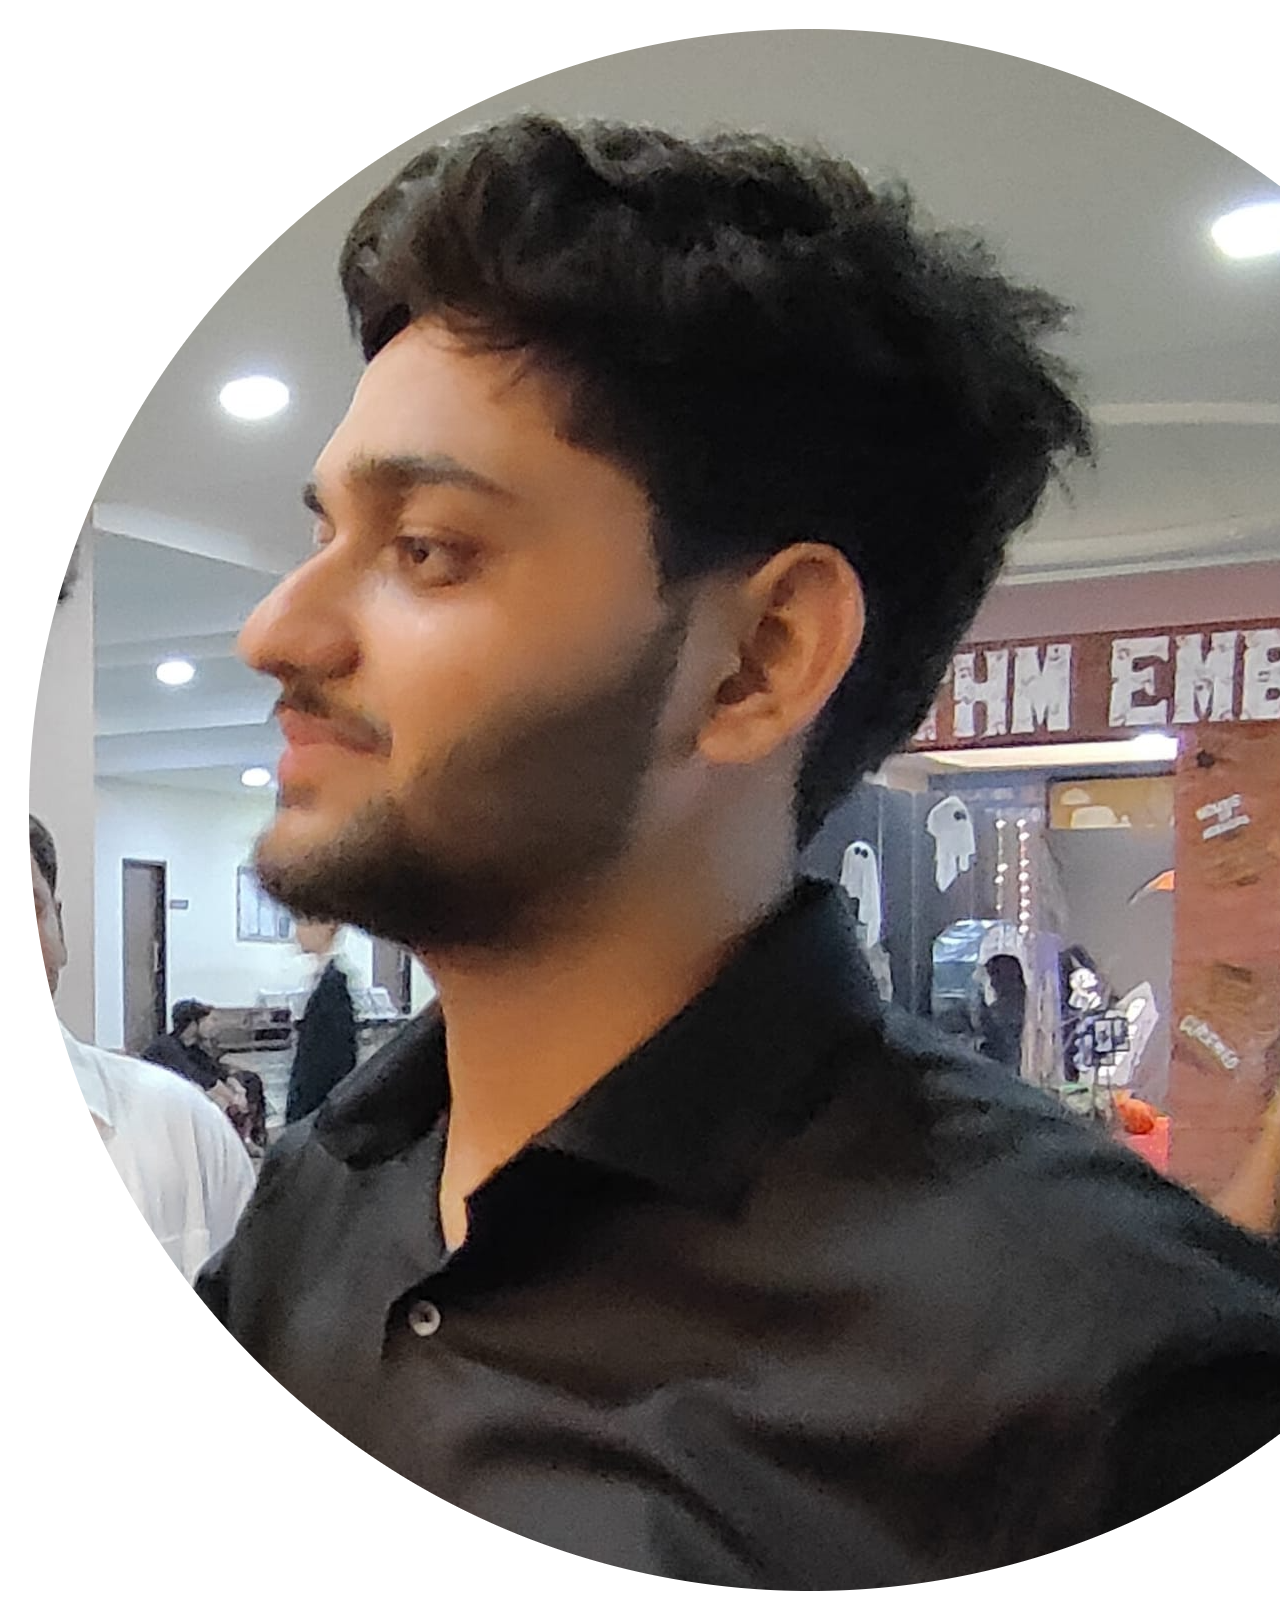
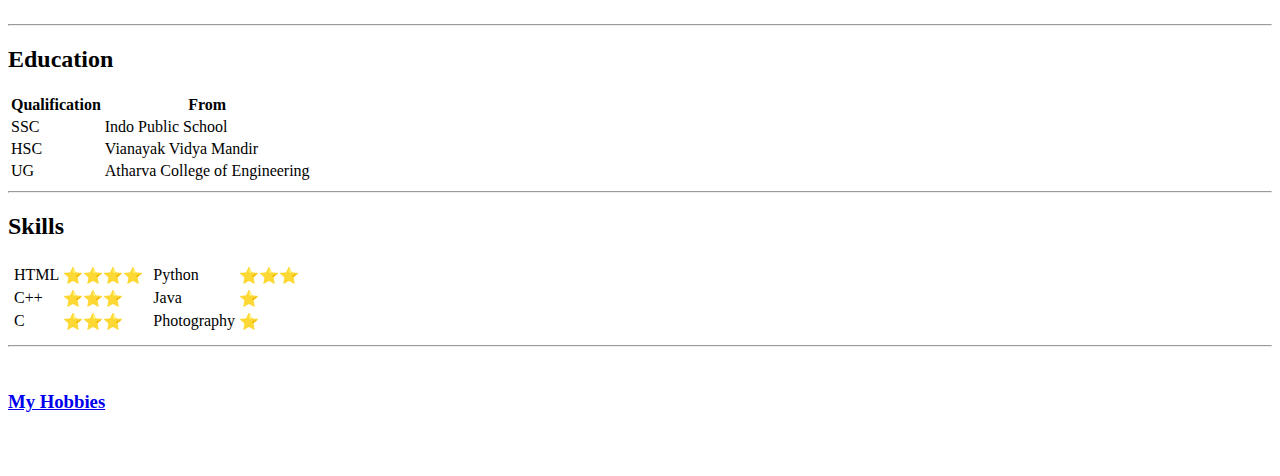
==== index.html @ 31ea30be "Add files via upload" ====
<!DOCTYPE html>
<html lang="en" dir="ltr">

<head>
  <meta charset="utf-8">
  <title>Chirayu's Personal Site</title>
</head>

<link rel="stylesheet" href="css/styles.css">
<body>
  <table cellspacing="20">
    <tr>
      <td><img src="Photos/Me1.png" alt="Chirayu profile picture"></td>
      <td>  <a class="name" href="https://www.linkedin.com/in/chirayu-chawande-218347206"><h1>Chirayu Chawande</h1></a>

  <p>Student at Atharva college of Engineering</p>
  <p><a href="Contact.html">Contact Me</a></p>
    </td>
    </tr>
  </table>

  <hr>
      <h2>Education</h2>
  <table>
    <thead>
      <tr>
        <th>Qualification</th>
        <th>From</th>
      </tr>
    </thead>
    <tbody>
      <tr>
        <td>SSC</td>
        <td>Indo Public School</td>
      </tr>
      <tr>
        <td>HSC</td>
        <td>Vianayak Vidya Mandir</td>
      </tr>
      <tr>
        <td>UG</td>
        <td>Atharva College of Engineering</td>
      </tr>
    </tbody>
  </table>

<hr>
  <h2>Skills</h2>
  <table>
    <tr>
      <td><table>
        <tr>
          <td>HTML</td>
          <td>⭐⭐⭐⭐</td>
        </tr>
        <tr>
          <td>C++</td>
          <td>⭐⭐⭐</td>
        </tr>

        <tr>
          <td>C</td>
          <td>⭐⭐⭐</td>
        </tr>
      </table></td>

      <td><table>
        <tr>
          <td>Python</td>
          <td>⭐⭐⭐</td>
        </tr>
        <tr>
          <td>Java</td>
          <td>⭐</td>
        </tr>
        <tr>
          <td>Photography</td>
          <td>⭐</td>
        </tr>
      </table></td>
    </tr>
  </table>

  <hr>
  <br>

  <h3><a href="Hobbies.html">My Hobbies</a></h3>
  <br>
  <br>


</body>

</html>
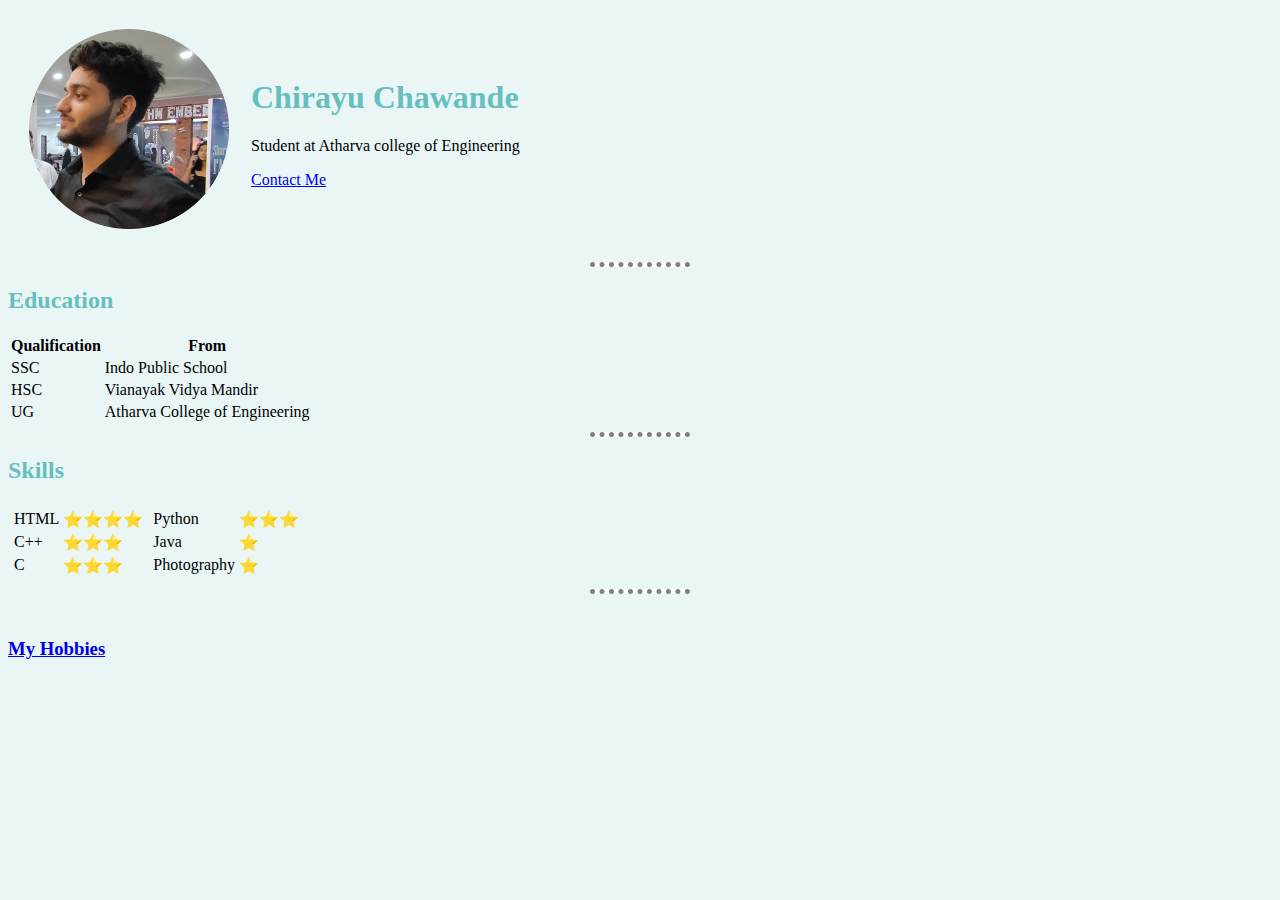
==== commit 3829e5f3: "Update index.html" ====
--- a/index.html
+++ b/index.html
@@ -6,7 +6,7 @@
   <title>Chirayu's Personal Site</title>
 </head>
 
-<link rel="stylesheet" href="css/styles.css">
+<link rel="stylesheet" href="/CSS/styles.css">
 <body>
   <table cellspacing="20">
     <tr>
--- a/CSS/styles.css
+++ b/CSS/styles.css
@@ -0,0 +1,44 @@
+body{
+  background-color: #EAF6F6;
+
+}
+
+hr{
+  background-color: white;
+  border-style: dotted none none;
+  height: 0;
+  width: 100px;
+  border-color: grey;
+  border-width: 5px;
+}
+
+h1{
+  color: #66BFBF;
+}
+
+h2{
+  color: #66BFBF;
+}
+
+h3{
+  color: #66BFBF;
+}
+
+img{
+  height: 200px;
+  background-color: #EAF6F6;
+}
+
+a{
+
+  font-family: "Brush Script MT",cursive;
+}
+
+a:hover{
+    text-decoration: none;
+    color: red;
+}
+
+.name{
+  text-decoration: none;
+}
